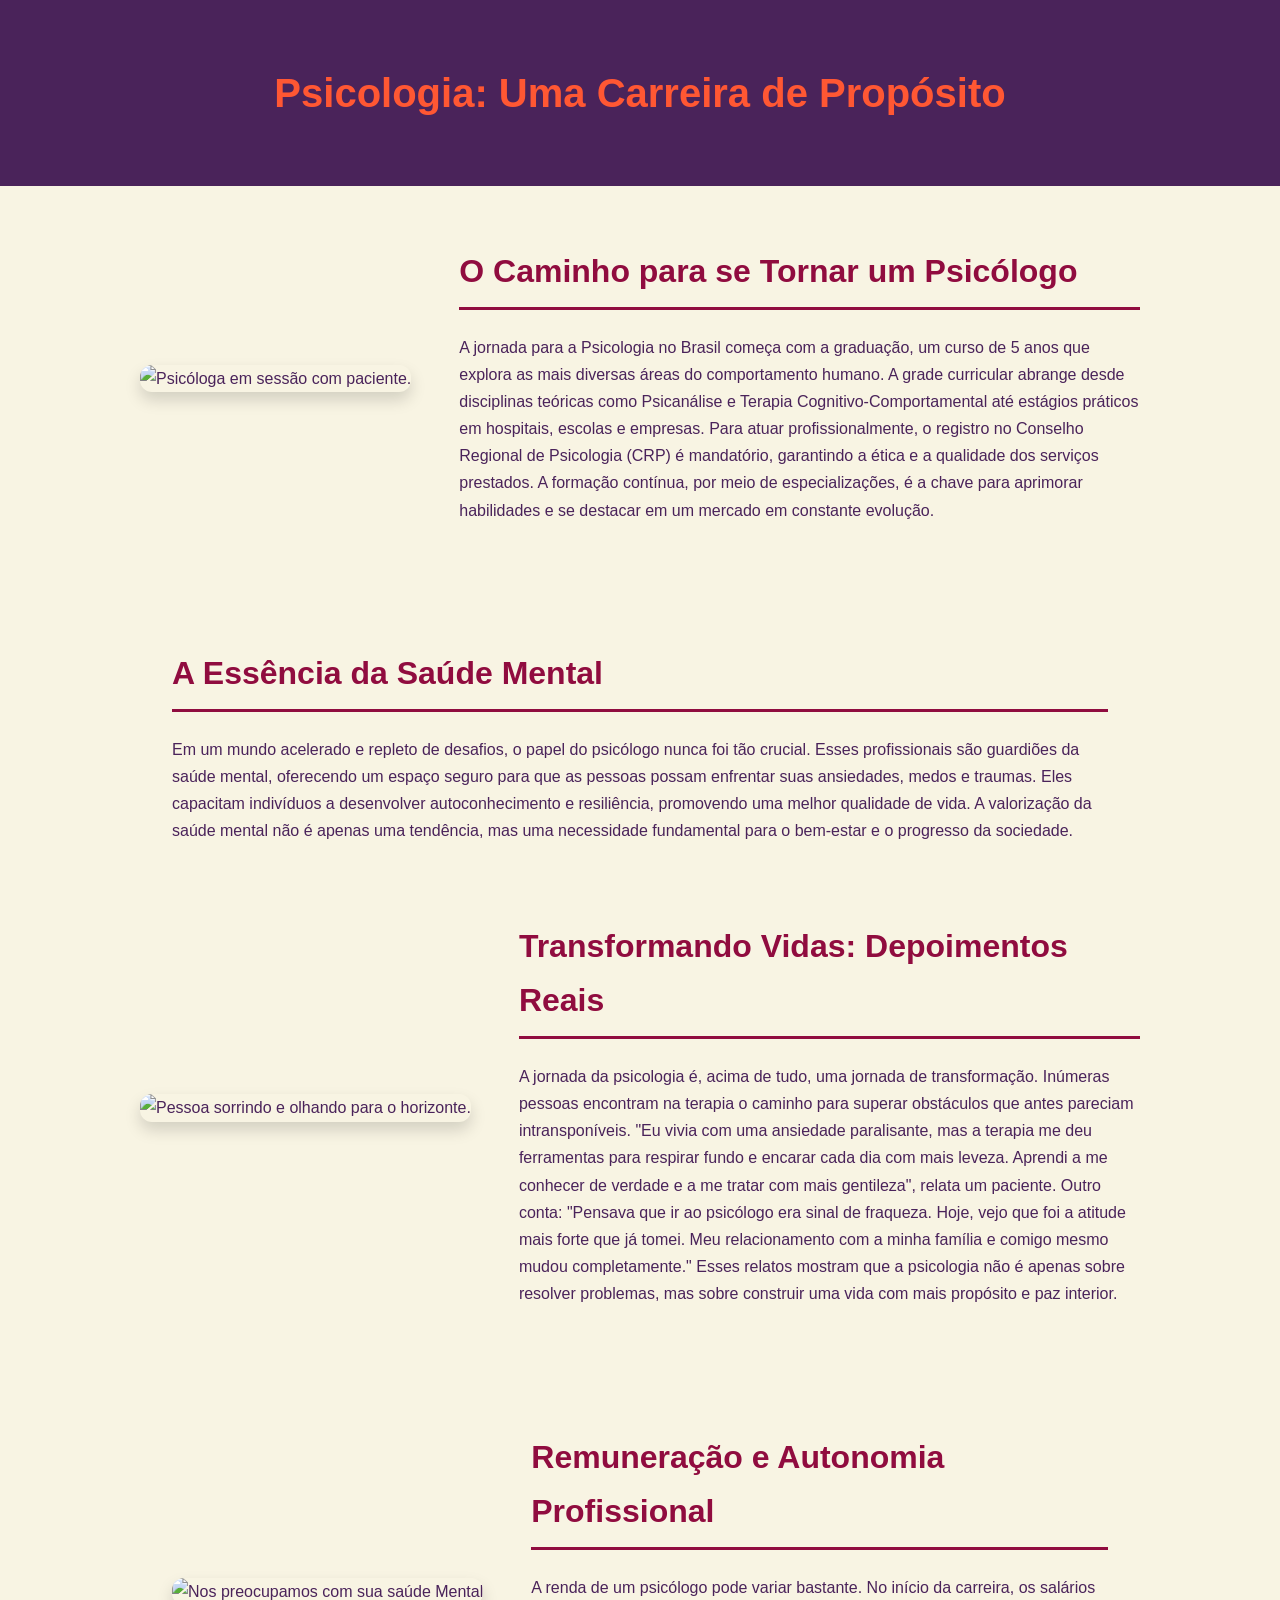
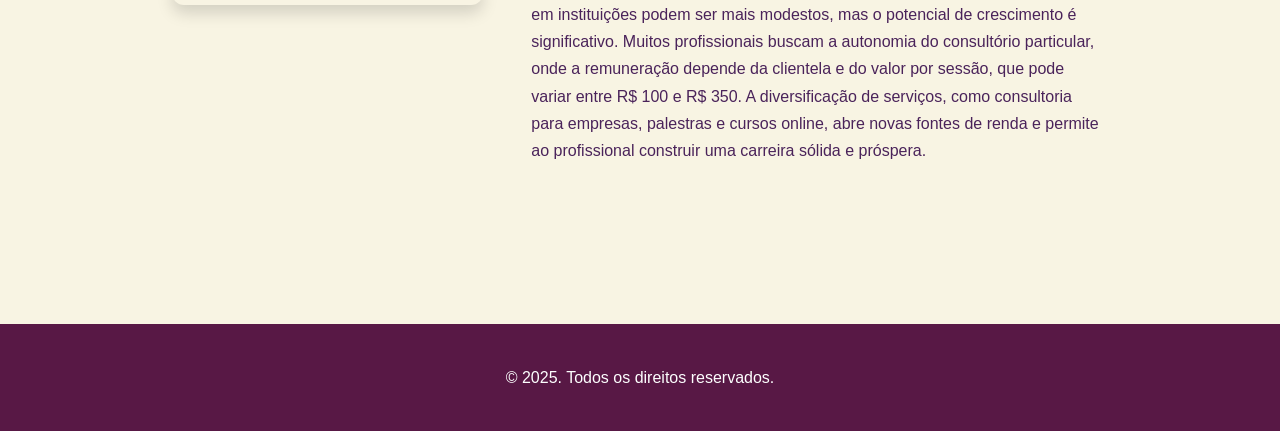
==== esse.html @ 3bb4da27 "oiii" ====
<!DOCTYPE html>
<html lang="pt-BR">
<head>
    <meta charset="UTF-8">
    <meta name="viewport" content="width=device-width, initial-scale=1.0">
    <title>Psicologia: Uma Carreira de Propósito</title>
    <link rel="stylesheet" href="style.css">
</head>
<body>
    <header>
        <h1>Psicologia: Uma Carreira de Propósito</h1>
    </header>

    <main>
        <section class="secao-carreira">
            <div class="container-imagem-texto">
                <img src="https://st4.depositphotos.com/2931363/20766/i/450/depositphotos_207664508-stock-photo-man-having-therapy-session-psychologist.jpg" alt="Psicóloga em sessão com paciente.">
                <div class="conteudo-texto">
                    <h2>O Caminho para se Tornar um Psicólogo</h2>
                    <p>A jornada para a Psicologia no Brasil começa com a graduação, um curso de 5 anos que explora as mais diversas áreas do comportamento humano. A grade curricular abrange desde disciplinas teóricas como Psicanálise e Terapia Cognitivo-Comportamental até estágios práticos em hospitais, escolas e empresas. Para atuar profissionalmente, o registro no Conselho Regional de Psicologia (CRP) é mandatório, garantindo a ética e a qualidade dos serviços prestados. A formação contínua, por meio de especializações, é a chave para aprimorar habilidades e se destacar em um mercado em constante evolução.</p>
                </div>
            </div>
        </section>

        <section class="secao-importancia">
            <h2>A Essência da Saúde Mental</h2>
            <p>Em um mundo acelerado e repleto de desafios, o papel do psicólogo nunca foi tão crucial. Esses profissionais são guardiões da saúde mental, oferecendo um espaço seguro para que as pessoas possam enfrentar suas ansiedades, medos e traumas. Eles capacitam indivíduos a desenvolver autoconhecimento e resiliência, promovendo uma melhor qualidade de vida. A valorização da saúde mental não é apenas uma tendência, mas uma necessidade fundamental para o bem-estar e o progresso da sociedade.</p>
        </section>
        
        <section class="secao-depoimentos">
            <div class="container-imagem-texto">
                <img src="https://i.ibb.co/6P6X227/depoimento.jpg" alt="Pessoa sorrindo e olhando para o horizonte.">
                <div class="conteudo-texto">
                    <h2>Transformando Vidas: Depoimentos Reais</h2>
                    <p>A jornada da psicologia é, acima de tudo, uma jornada de transformação. Inúmeras pessoas encontram na terapia o caminho para superar obstáculos que antes pareciam intransponíveis. "Eu vivia com uma ansiedade paralisante, mas a terapia me deu ferramentas para respirar fundo e encarar cada dia com mais leveza. Aprendi a me conhecer de verdade e a me tratar com mais gentileza", relata um paciente. Outro conta: "Pensava que ir ao psicólogo era sinal de fraqueza. Hoje, vejo que foi a atitude mais forte que já tomei. Meu relacionamento com a minha família e comigo mesmo mudou completamente." Esses relatos mostram que a psicologia não é apenas sobre resolver problemas, mas sobre construir uma vida com mais propósito e paz interior.</p>
                </div>
            </div>
        </section>

        <section class="secao-renda">
            <div class="container-imagem-texto">
                <img src="https://arquivos.sfiec.org.br/sfiec/files/images/site%20psicologo%20(1).jpg" alt="Nos preocupamos com sua saúde Mental">
                <div class="conteudo-texto">
                    <h2>Remuneração e Autonomia Profissional</h2>
                    <p>A renda de um psicólogo pode variar bastante. No início da carreira, os salários em instituições podem ser mais modestos, mas o potencial de crescimento é significativo. Muitos profissionais buscam a autonomia do consultório particular, onde a remuneração depende da clientela e do valor por sessão, que pode variar entre R$ 100 e R$ 350. A diversificação de serviços, como consultoria para empresas, palestras e cursos online, abre novas fontes de renda e permite ao profissional construir uma carreira sólida e próspera.</p>
                </div>
            </div>
        </section>
    </main>

    <footer>
        <p>&copy; 2025. Todos os direitos reservados.</p>
    </footer>
</body>
</html>
---- style.css ----
body {
    font-family: 'Segoe UI', Tahoma, Geneva, Verdana, sans-serif;
    line-height: 1.7;
    margin: 0;
    padding: 0;
    background-color: #F8F4E3; /* Creme suave */
    color: #4A235A; /* Roxo escuro para contraste */
}

/* Paleta de Cores em Tons de Vinho */
/* Vinho escuro para cabeçalhos */
/* Vinho médio para destaques */
/* Vermelho vibrante para detalhes */
/* Roxo escuro para texto */

header {
    background-color: #4A235A;
    color: #FDFEFE;
    padding: 2rem 1rem;
    text-align: center;
}

h1 {
    font-size: 2.5rem;
    font-weight: bold;
    color: #FF5733; /* Cor vibrante para o título principal */
}

h2 {
    font-size: 2rem;
    border-bottom: 3px solid #900C3F;
    padding-bottom: 0.5rem;
    margin-bottom: 1.5rem;
    color: #900C3F; /* Tom de vinho para subtítulos */
}

main {
    max-width: 1000px;
    margin: 0 auto;
    padding: 2rem;
}

.container-imagem-texto {
    display: flex;
    align-items: center;
    gap: 3rem;
    margin-bottom: 3rem;
    flex-wrap: wrap; /* Permite quebras de linha em telas pequenas */
}

.container-imagem-texto img {
    max-width: 45%;
    height: auto;
    border-radius: 12px;
    box-shadow: 0 8px 16px rgba(0, 0, 0, 0.15);
}

.conteudo-texto {
    flex: 1;
}

.secao-importancia, .secao-renda {
    padding: 2rem;
    margin-top: 3rem;
}

footer {
    text-align: center;
    padding: 1.5rem;
    background-color: #581845;
    color: #FDFEFE;
    margin-top: 2rem;
}

/* Ajustes para telas menores */
@media (max-width: 768px) {
    .container-imagem-texto {
        flex-direction: column;
        text-align: center;
    }

    .container-imagem-texto img {
        max-width: 100%;
    }
}
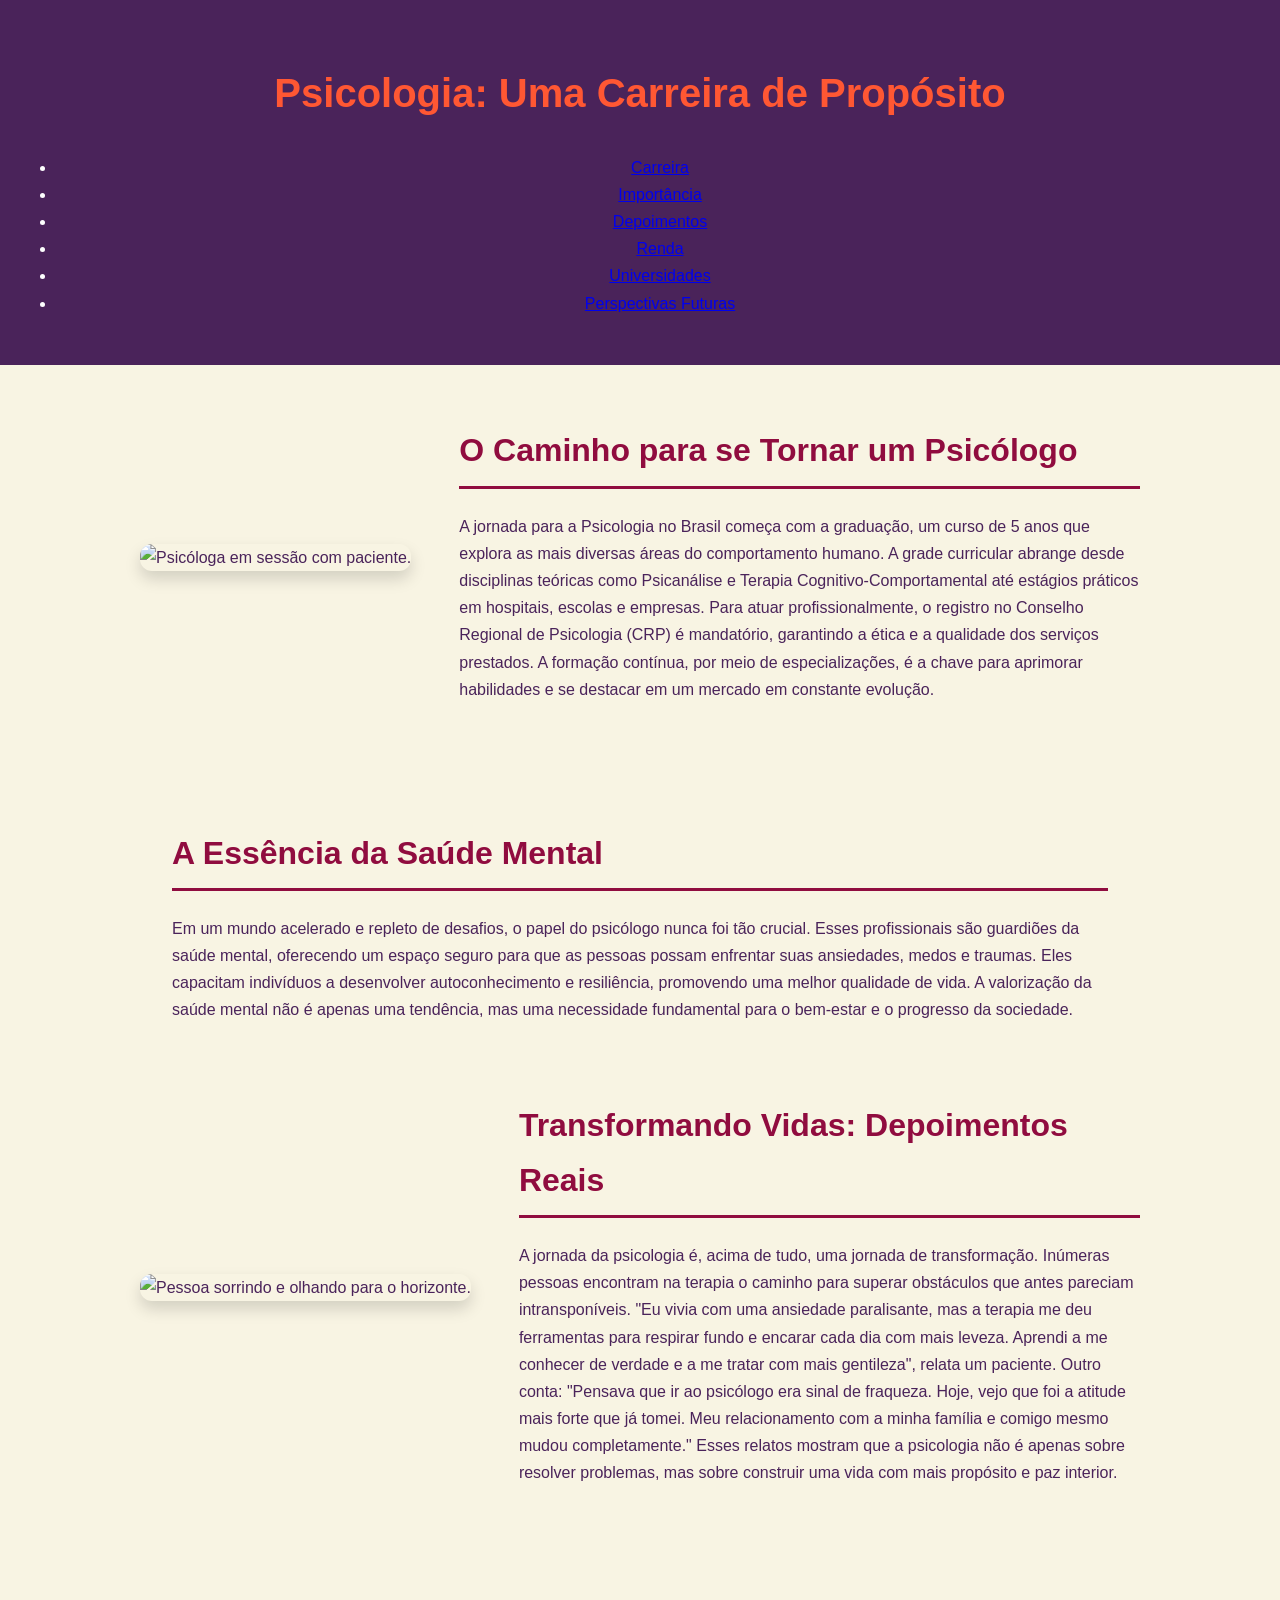
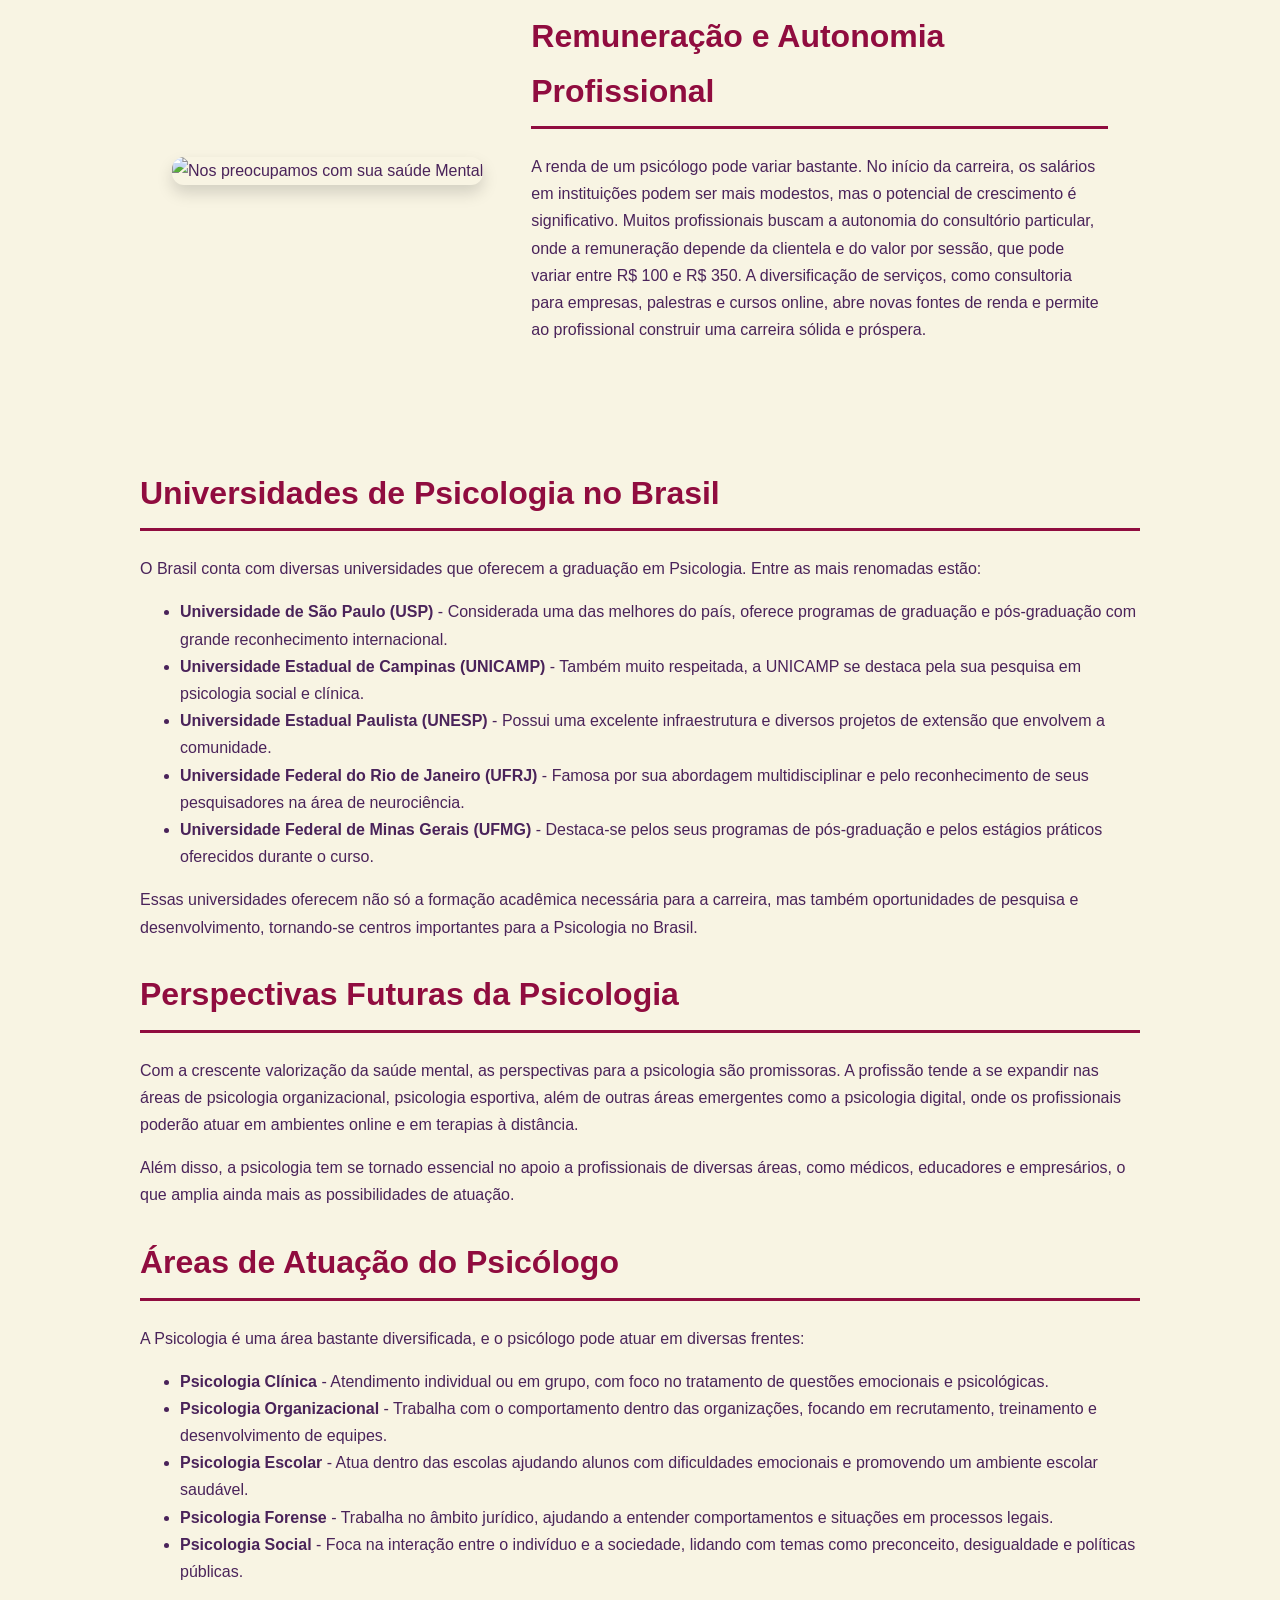
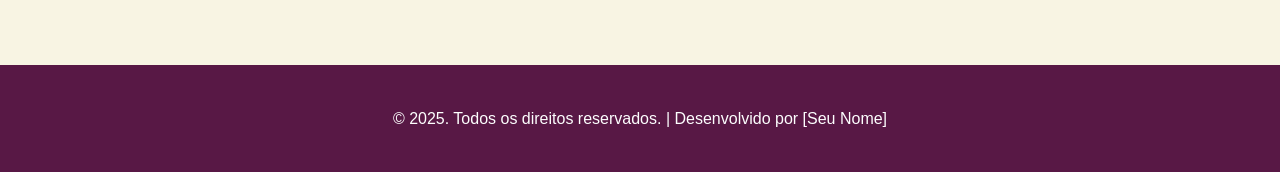
==== commit 2bf0ab0e: "la ele" ====
--- a/esse.html
+++ b/esse.html
@@ -1,4 +1,3 @@
-<!DOCTYPE html>
 <html lang="pt-BR">
 <head>
     <meta charset="UTF-8">
@@ -9,10 +8,20 @@
 <body>
     <header>
         <h1>Psicologia: Uma Carreira de Propósito</h1>
+        <nav>
+            <ul>
+                <li><a href="#carreira">Carreira</a></li>
+                <li><a href="#importancia">Importância</a></li>
+                <li><a href="#depoimentos">Depoimentos</a></li>
+                <li><a href="#renda">Renda</a></li>
+                <li><a href="#universidades">Universidades</a></li>
+                <li><a href="#perspectivas">Perspectivas Futuras</a></li>
+            </ul>
+        </nav>
     </header>
 
     <main>
-        <section class="secao-carreira">
+        <section id="carreira" class="secao-carreira">
             <div class="container-imagem-texto">
                 <img src="https://st4.depositphotos.com/2931363/20766/i/450/depositphotos_207664508-stock-photo-man-having-therapy-session-psychologist.jpg" alt="Psicóloga em sessão com paciente.">
                 <div class="conteudo-texto">
@@ -22,12 +31,12 @@
             </div>
         </section>
 
-        <section class="secao-importancia">
+        <section id="importancia" class="secao-importancia">
             <h2>A Essência da Saúde Mental</h2>
             <p>Em um mundo acelerado e repleto de desafios, o papel do psicólogo nunca foi tão crucial. Esses profissionais são guardiões da saúde mental, oferecendo um espaço seguro para que as pessoas possam enfrentar suas ansiedades, medos e traumas. Eles capacitam indivíduos a desenvolver autoconhecimento e resiliência, promovendo uma melhor qualidade de vida. A valorização da saúde mental não é apenas uma tendência, mas uma necessidade fundamental para o bem-estar e o progresso da sociedade.</p>
         </section>
-        
-        <section class="secao-depoimentos">
+
+        <section id="depoimentos" class="secao-depoimentos">
             <div class="container-imagem-texto">
                 <img src="https://i.ibb.co/6P6X227/depoimento.jpg" alt="Pessoa sorrindo e olhando para o horizonte.">
                 <div class="conteudo-texto">
@@ -37,7 +46,7 @@
             </div>
         </section>
 
-        <section class="secao-renda">
+        <section id="renda" class="secao-renda">
             <div class="container-imagem-texto">
                 <img src="https://arquivos.sfiec.org.br/sfiec/files/images/site%20psicologo%20(1).jpg" alt="Nos preocupamos com sua saúde Mental">
                 <div class="conteudo-texto">
@@ -46,10 +55,41 @@
                 </div>
             </div>
         </section>
+
+        <section id="universidades" class="secao-universidades">
+            <h2>Universidades de Psicologia no Brasil</h2>
+            <p>O Brasil conta com diversas universidades que oferecem a graduação em Psicologia. Entre as mais renomadas estão:</p>
+            <ul>
+                <li><strong>Universidade de São Paulo (USP)</strong> - Considerada uma das melhores do país, oferece programas de graduação e pós-graduação com grande reconhecimento internacional.</li>
+                <li><strong>Universidade Estadual de Campinas (UNICAMP)</strong> - Também muito respeitada, a UNICAMP se destaca pela sua pesquisa em psicologia social e clínica.</li>
+                <li><strong>Universidade Estadual Paulista (UNESP)</strong> - Possui uma excelente infraestrutura e diversos projetos de extensão que envolvem a comunidade.</li>
+                <li><strong>Universidade Federal do Rio de Janeiro (UFRJ)</strong> - Famosa por sua abordagem multidisciplinar e pelo reconhecimento de seus pesquisadores na área de neurociência.</li>
+                <li><strong>Universidade Federal de Minas Gerais (UFMG)</strong> - Destaca-se pelos seus programas de pós-graduação e pelos estágios práticos oferecidos durante o curso.</li>
+            </ul>
+            <p>Essas universidades oferecem não só a formação acadêmica necessária para a carreira, mas também oportunidades de pesquisa e desenvolvimento, tornando-se centros importantes para a Psicologia no Brasil.</p>
+        </section>
+
+        <section id="perspectivas" class="secao-perspectivas">
+            <h2>Perspectivas Futuras da Psicologia</h2>
+            <p>Com a crescente valorização da saúde mental, as perspectivas para a psicologia são promissoras. A profissão tende a se expandir nas áreas de psicologia organizacional, psicologia esportiva, além de outras áreas emergentes como a psicologia digital, onde os profissionais poderão atuar em ambientes online e em terapias à distância.</p>
+            <p>Além disso, a psicologia tem se tornado essencial no apoio a profissionais de diversas áreas, como médicos, educadores e empresários, o que amplia ainda mais as possibilidades de atuação.</p>
+        </section>
+
+        <section class="secao-areas-atuacao">
+            <h2>Áreas de Atuação do Psicólogo</h2>
+            <p>A Psicologia é uma área bastante diversificada, e o psicólogo pode atuar em diversas frentes:</p>
+            <ul>
+                <li><strong>Psicologia Clínica</strong> - Atendimento individual ou em grupo, com foco no tratamento de questões emocionais e psicológicas.</li>
+                <li><strong>Psicologia Organizacional</strong> - Trabalha com o comportamento dentro das organizações, focando em recrutamento, treinamento e desenvolvimento de equipes.</li>
+                <li><strong>Psicologia Escolar</strong> - Atua dentro das escolas ajudando alunos com dificuldades emocionais e promovendo um ambiente escolar saudável.</li>
+                <li><strong>Psicologia Forense</strong> - Trabalha no âmbito jurídico, ajudando a entender comportamentos e situações em processos legais.</li>
+                <li><strong>Psicologia Social</strong> - Foca na interação entre o indivíduo e a sociedade, lidando com temas como preconceito, desigualdade e políticas públicas.</li>
+            </ul>
+        </section>
     </main>
 
     <footer>
-        <p>&copy; 2025. Todos os direitos reservados.</p>
+        <p>&copy; 2025. Todos os direitos reservados. | Desenvolvido por [Seu Nome]</p>
     </footer>
 </body>
-</html>+</html>
